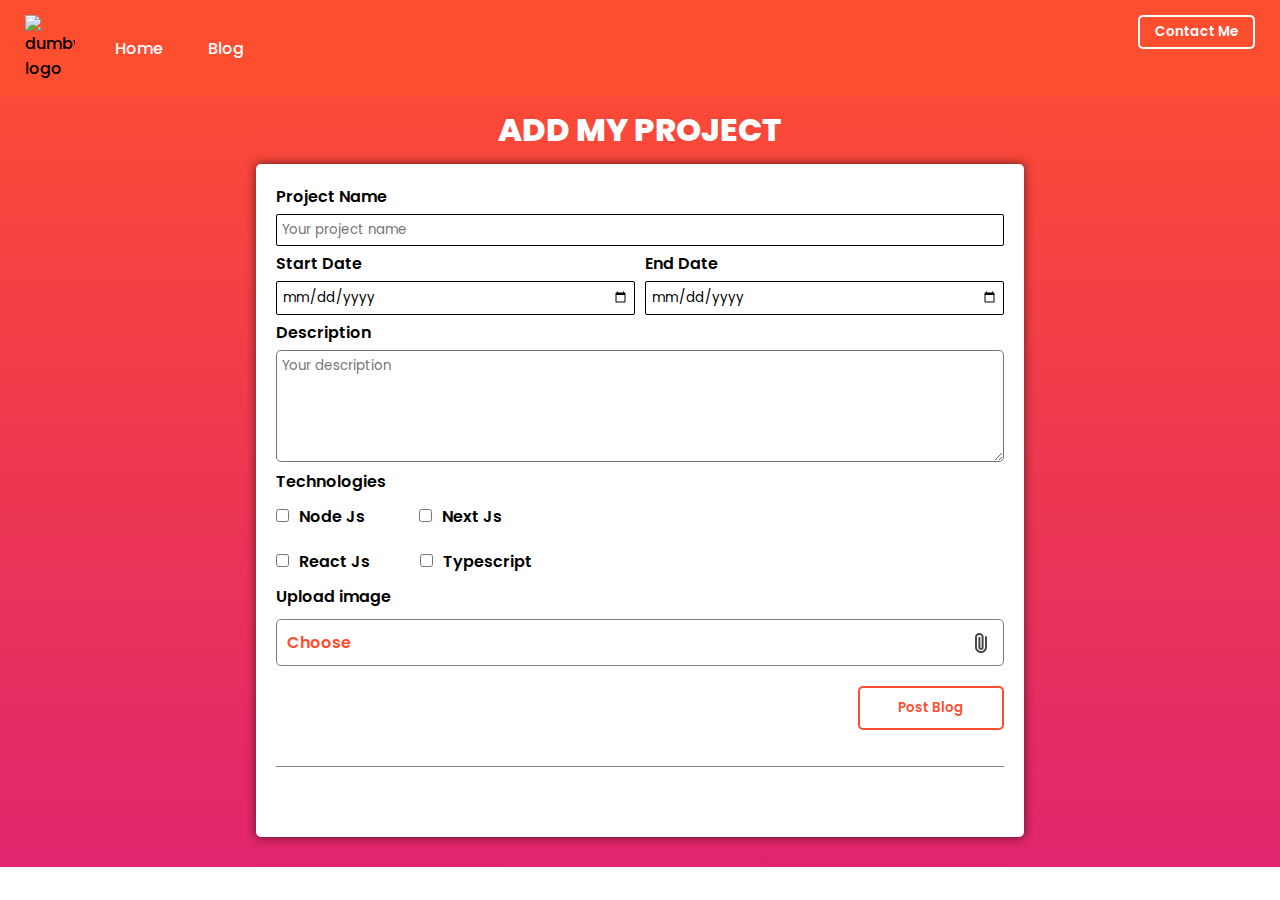
==== html/blog.html @ 6dcd7048 "Update 4 post blog" ====
<!DOCTYPE html>
<html lang="en">

<head>
    <meta charset="UTF-8">
    <meta name="viewport" content="width=device-width, initial-scale=1.0">
    <title>Document</title>
    <link rel="stylesheet" href="../assets/css/styles-blog.css">
    <link rel="stylesheet" href="../assets/css/styles-nav.css">
</head>

<body>
    <!-- NAV START -->
    <nav class="navbar">
        <div class="menu">
            <img class="logo" src="https://dumbways.id/assets/images/brandwhite.png" alt="dumbways logo">
            <ul class="menu-ul">
                <li><a href="../index.html">Home</a></li>
                <li><a href="blog.html">Blog</a></li>
            </ul>
        </div>
        <div>
            <button class="contact" onclick="window.location.href='form.html'">Contact Me</button>
        </div>
    </nav>
    <!-- NAV END -->

    <!-- FORM POST START -->
    <h1 class="judul">ADD MY PROJECT</h1>
    <div class="main">
        <form action="" onsubmit="addBlog(event)">
            <div class="form-group">
                <label for="title" class="title">Project Name</label>
                <input class="text" type="text" id="title" placeholder="Your project name">
                <div class="date">
                    <div class="start">
                        <label for="start-date">Start Date</label>
                        <input class="text" type="date" id="start-date">
                    </div>
                    <div class="end">
                        <label for="end-date">End Date</label>
                        <input class="text" type="date" id="end-date">
                    </div>
                </div>
                <label for="content">Description</label>
                <textarea name="content" id="description" cols="30" rows="5" placeholder="Your description"></textarea>

                <label class="tech" for="">Technologies</label>
                <div class="flex-group">
                    <div class="node-next">
                        <label class="node" for="node"><input name="technologies" class="checkbox" type="checkbox" id="node" value="Node Js">Node Js</label>
                        <label class="next" for="next"><input name="technologies" class="checkbox" type="checkbox" id="next" value="Next Js">Next Js</label>
                    </div>

                    <div class="react-ts">
                        <label class="react" for="react"><input name="technologies" class="checkbox" type="checkbox" id="react" value="React Js">React
                            Js</label>
                        <label class="ts" for="ts"><input name="technologies" class="checkbox" type="checkbox" id="ts" value="Typescript">Typescript</label>
                    </div>
                </div>

                <label for="image" class="click">Upload image
                    <div class="group-image click" id="">
                        <label class="file click" for="input-image">Choose</label>
                        <img src="../assets/img/file.png" alt="icon" class="icon click">
                        <input type="file" name="image" id="image" hidden class="click">
                    </div>
                </label>


                <button type="submit" class="submit">Post Blog</button>
            </div>
        </form>
        <!-- FORM POST END -->

        <!-- PROJECT CARD START -->
        <div class="card-group" id="contents">
            <!-- <div id="card" class="blog-list">
                <a href="news-blog.html">
                <img class="picture-blog" src="../assets/img/foto.jpg" alt="picture">
                <h3>Dumpways Mobile App - 2021</h3>
                <p>durasi : 3 bulan</p>
                <ul class="icon-js">
                    <li><svg xmlns="http://www.w3.org/2000/svg" x="0px" y="0px" width="40" height="40"
                            viewBox="0 0 48 48">
                            <path fill="#21a366"
                                d="M24.007,45.419c-0.574,0-1.143-0.15-1.646-0.44l-5.24-3.103c-0.783-0.438-0.401-0.593-0.143-0.682	c1.044-0.365,1.255-0.448,2.369-1.081c0.117-0.067,0.27-0.043,0.39,0.028l4.026,2.389c0.145,0.079,0.352,0.079,0.486,0l15.697-9.061	c0.145-0.083,0.24-0.251,0.24-0.424V14.932c0-0.181-0.094-0.342-0.243-0.432L24.253,5.446c-0.145-0.086-0.338-0.086-0.483,0	L8.082,14.499c-0.152,0.086-0.249,0.255-0.249,0.428v18.114c0,0.173,0.094,0.338,0.244,0.42l4.299,2.483	c2.334,1.167,3.76-0.208,3.76-1.591V16.476c0-0.255,0.2-0.452,0.456-0.452h1.988c0.248,0,0.452,0.196,0.452,0.452v17.886	c0,3.112-1.697,4.9-4.648,4.9c-0.908,0-1.623,0-3.619-0.982l-4.118-2.373C5.629,35.317,5,34.216,5,33.042V14.928	c0-1.179,0.629-2.279,1.646-2.861L22.36,3.002c0.994-0.562,2.314-0.562,3.301,0l15.694,9.069C42.367,12.656,43,13.753,43,14.932	v18.114c0,1.175-0.633,2.271-1.646,2.861L25.66,44.971c-0.503,0.291-1.073,0.44-1.654,0.44">
                            </path>
                            <path fill="#21a366"
                                d="M28.856,32.937c-6.868,0-8.308-3.153-8.308-5.797c0-0.251,0.203-0.452,0.455-0.452h2.028	c0.224,0,0.413,0.163,0.448,0.384c0.306,2.066,1.218,3.108,5.371,3.108c3.308,0,4.715-0.747,4.715-2.502	c0-1.01-0.401-1.76-5.54-2.263c-4.299-0.424-6.955-1.371-6.955-4.809c0-3.167,2.672-5.053,7.147-5.053	c5.026,0,7.517,1.745,7.831,5.493c0.012,0.13-0.035,0.255-0.122,0.35c-0.086,0.09-0.208,0.145-0.334,0.145h-2.039	c-0.212,0-0.397-0.149-0.44-0.354c-0.491-2.173-1.678-2.868-4.904-2.868c-3.611,0-4.031,1.257-4.031,2.2	c0,1.143,0.495,1.477,5.367,2.122c4.825,0.64,7.116,1.544,7.116,4.935c0,3.418-2.853,5.379-7.827,5.379">
                            </path>
                        </svg></li>
                    <li><svg xmlns="http://www.w3.org/2000/svg" x="0px" y="0px" width="40" height="40"
                            viewBox="0 0 48 48">
                            <path fill="#212121"
                                d="M18.974,31.5c0,0.828-0.671,1.5-1.5,1.5s-1.5-0.672-1.5-1.5v-14c0-0.653,0.423-1.231,1.045-1.43 c0.625-0.198,1.302,0.03,1.679,0.563l16.777,23.704C40.617,36.709,44,30.735,44,24c0-11-9-20-20-20S4,13,4,24s9,20,20,20 c3.192,0,6.206-0.777,8.89-2.122L18.974,22.216V31.5z M28.974,16.5c0-0.828,0.671-1.5,1.5-1.5s1.5,0.672,1.5,1.5v13.84l-3-4.227 V16.5z">
                            </path>
                        </svg></li>
                    <li><svg xmlns="http://www.w3.org/2000/svg" x="0px" y="0px" width="40" height="40"
                            viewBox="0 0 80 80">
                            <path fill="#8bb7f0"
                                d="M46.5,40c0,3.593-2.907,6.5-6.5,6.5s-6.5-2.907-6.5-6.5s2.907-6.5,6.5-6.5S46.5,36.407,46.5,40z">
                            </path>
                            <path fill="#4e7ab5"
                                d="M40,47c-3.859,0-7-3.14-7-7s3.141-7,7-7s7,3.14,7,7S43.859,47,40,47z M40,34c-3.309,0-6,2.691-6,6 s2.691,6,6,6s6-2.691,6-6S43.309,34,40,34z">
                            </path>
                            <g>
                                <path fill="#8bb7f0"
                                    d="M24.474,75.503c-1.711,0-3.269-0.392-4.632-1.164c-2.28-1.293-3.856-3.521-4.686-6.62 c-0.965-3.607-0.85-8.398,0.332-13.878C5.956,50.562,0.5,45.531,0.5,40c0-5.532,5.455-10.562,14.987-13.84 c-1.182-5.481-1.298-10.272-0.333-13.879c0.83-3.1,2.406-5.328,4.685-6.62c1.362-0.772,2.921-1.164,4.632-1.164 c4.388,0,9.891,2.73,15.531,7.698c5.64-4.963,11.141-7.691,15.524-7.691c1.711,0,3.269,0.392,4.632,1.164 c2.277,1.291,3.854,3.515,4.684,6.611c0.966,3.606,0.85,8.398-0.333,13.88C74.043,29.437,79.5,34.468,79.5,40 s-5.457,10.563-14.991,13.842c1.182,5.481,1.298,10.272,0.332,13.878c-0.83,3.097-2.405,5.321-4.68,6.612 c-1.364,0.772-2.923,1.164-4.633,1.164c-4.386,0-9.889-2.728-15.527-7.689C34.361,72.774,28.859,75.503,24.474,75.503z M19.337,55.006c-0.991,4.717-1.102,8.747-0.316,11.679c0.542,2.026,1.481,3.431,2.794,4.175c0.753,0.427,1.648,0.644,2.659,0.644 c3.394,0,7.862-2.282,12.621-6.437c-2.385-2.402-4.713-5.121-6.928-8.091C26.336,56.56,22.696,55.898,19.337,55.006z M42.906,65.065c4.758,4.151,9.227,6.431,12.621,6.432c1.011,0,1.906-0.217,2.661-0.644c1.309-0.742,2.246-2.144,2.787-4.167 c0.786-2.934,0.676-6.963-0.315-11.679c-3.362,0.892-7.003,1.554-10.833,1.97C47.613,59.947,45.288,62.665,42.906,65.065z M35.566,57.393c1.452,1.776,2.938,3.433,4.434,4.94c1.492-1.506,2.979-3.163,4.43-4.94C42.939,57.464,41.454,57.5,40,57.5 C38.545,57.5,37.059,57.464,35.566,57.393z M32.349,53.179C34.844,53.392,37.417,53.5,40,53.5c2.585,0,5.155-0.108,7.646-0.32 c1.486-2.084,2.903-4.268,4.214-6.495c1.268-2.155,2.461-4.404,3.547-6.686c-1.083-2.276-2.275-4.524-3.546-6.684 c-1.308-2.222-2.725-4.406-4.215-6.495C45.157,26.608,42.587,26.5,40,26.5c-2.588,0-5.159,0.108-7.647,0.321 c-1.49,2.086-2.909,4.27-4.219,6.495c-1.27,2.159-2.462,4.407-3.546,6.686c1.082,2.274,2.274,4.522,3.545,6.684 C29.437,48.901,30.854,51.084,32.349,53.179z M57.491,44.779c-0.706,1.346-1.438,2.666-2.185,3.934 c-0.753,1.282-1.554,2.568-2.386,3.836c2.374-0.366,4.645-0.835,6.771-1.4C59.101,49.1,58.362,46.963,57.491,44.779z M20.304,51.148c2.127,0.564,4.397,1.034,6.768,1.4c-0.837-1.276-1.638-2.563-2.386-3.835c-0.745-1.267-1.478-2.585-2.183-3.931 C21.636,46.956,20.898,49.091,20.304,51.148z M59.816,40c1.528,3.391,2.773,6.743,3.708,9.977C70.926,47.373,75.5,43.574,75.5,40 s-4.574-7.373-11.976-9.977C62.591,33.257,61.345,36.609,59.816,40z M16.472,30.025C9.073,32.628,4.5,36.427,4.5,40 c0,3.574,4.573,7.373,11.974,9.976c0.934-3.235,2.179-6.587,3.705-9.974C18.652,36.614,17.407,33.262,16.472,30.025z M20.303,28.852c0.594,2.054,1.332,4.19,2.2,6.368c0.704-1.342,1.436-2.661,2.184-3.932c0.752-1.279,1.553-2.565,2.388-3.836 C24.701,27.817,22.431,28.287,20.303,28.852z M52.922,27.451c0.837,1.277,1.638,2.563,2.386,3.837 c0.746,1.267,1.479,2.586,2.185,3.932c0.869-2.177,1.607-4.313,2.201-6.369C57.564,28.286,55.294,27.816,52.922,27.451z M24.471,8.497c-1.011,0-1.905,0.216-2.657,0.644c-1.312,0.744-2.252,2.149-2.795,4.175c-0.785,2.935-0.675,6.964,0.317,11.679 c3.36-0.892,7.002-1.555,10.834-1.971c2.217-2.971,4.545-5.688,6.927-8.088C32.337,10.779,27.866,8.497,24.471,8.497z M49.828,23.023c3.83,0.416,7.471,1.078,10.833,1.97c0.992-4.716,1.103-8.746,0.316-11.68c-0.542-2.022-1.48-3.424-2.79-4.166 c-0.754-0.427-1.649-0.644-2.661-0.644c-3.393,0-7.86,2.281-12.619,6.433C45.287,17.335,47.613,20.053,49.828,23.023z M40,22.5 c1.454,0,2.939,0.036,4.431,0.107c-1.45-1.774-2.936-3.43-4.429-4.938c-1.497,1.51-2.982,3.166-4.432,4.938 C37.061,22.536,38.546,22.5,40,22.5z">
                                </path>
                                <path fill="#4e7ab5"
                                    d="M24.471,4.997c4.494,0,9.996,2.91,15.532,7.867c5.535-4.953,11.034-7.86,15.524-7.86 c1.623,0,3.099,0.37,4.386,1.099c2.156,1.222,3.652,3.343,4.446,6.306c1.077,3.917,0.851,8.74-0.434,14.08 C73.147,29.57,79,34.431,79,40s-5.853,10.43-15.076,13.512c1.341,5.773,1.566,10.726,0.434,14.079 c-0.794,2.962-2.289,5.084-4.443,6.306C58.626,74.627,57.455,75,55.833,75c-0.001,0-0.416,0-0.417,0 c-4.492,0-9.882-2.91-15.416-7.861c-5.535,4.956-11.035,7.864-15.527,7.864c-1.623,0-3.099-0.37-4.386-1.099 c-2.158-1.225-3.655-3.349-4.448-6.314c-1.19-3.717-0.95-8.603,0.434-14.079C6.852,50.429,1,45.569,1,40 c0-5.568,5.852-10.429,15.072-13.511C15.385,23.43,14.946,20.59,14.931,18c-0.012-2.046,0.267-3.949,0.707-5.59 c0.794-2.966,2.29-5.09,4.448-6.314C21.372,5.366,22.848,4.997,24.471,4.997 M18.958,25.614c3.477-0.955,7.338-1.677,11.483-2.117 c2.382-3.21,4.875-6.096,7.386-8.584c-4.872-4.346-9.616-6.917-13.356-6.917c-1.099,0-2.075,0.238-2.904,0.709 c-1.433,0.813-2.452,2.32-3.031,4.481C17.678,16.388,17.873,20.716,18.958,25.614 M61.039,25.613 c1.085-4.898,1.28-9.227,0.422-12.429c-0.578-2.157-1.597-3.661-3.027-4.472c-0.83-0.471-1.809-0.709-2.907-0.709 c-3.737,0-8.478,2.568-13.349,6.91c2.51,2.488,5,5.374,7.38,8.583C53.701,23.936,57.562,24.658,61.039,25.613 M34.477,23.166 c1.802-0.107,3.609-0.2,5.488-0.2c1.879,0,3.755,0.094,5.557,0.2c-1.808-2.279-3.664-4.361-5.521-6.204 C38.144,18.805,36.287,20.887,34.477,23.166 M40,54c2.761,0,5.404-0.121,7.918-0.342c1.519-2.117,2.988-4.365,4.372-6.719 c1.353-2.299,2.577-4.626,3.67-6.939c-1.093-2.313-2.317-4.639-3.669-6.937c-1.385-2.355-2.853-4.602-4.373-6.719 C45.405,26.121,42.762,26,40,26s-5.406,0.121-7.92,0.343c-1.521,2.117-2.991,4.365-4.376,6.719 c-1.352,2.299-2.576,4.626-3.669,6.939c1.093,2.313,2.316,4.639,3.668,6.937c1.385,2.354,2.854,4.602,4.374,6.719 C34.592,53.879,37.237,54,40,54 M57.546,36.413c1.125-2.709,2.056-5.369,2.766-7.913c-2.553-0.702-5.373-1.282-8.428-1.707 c1.028,1.527,2.029,3.11,2.992,4.748C55.83,33.16,56.717,34.788,57.546,36.413 M22.449,36.414c0.828-1.625,1.716-3.253,2.668-4.873 c0.964-1.638,1.966-3.22,2.995-4.747c-3.055,0.424-5.875,1.005-8.428,1.707C20.394,31.045,21.325,33.704,22.449,36.414 M63.188,50.622C71.264,47.886,76,43.866,76,40s-4.736-7.886-12.812-10.622c-0.953,3.405-2.269,6.983-3.92,10.621 C60.919,43.638,62.235,47.216,63.188,50.622 M16.81,50.621c0.952-3.404,2.267-6.982,3.918-10.619 c-1.651-3.638-2.967-7.217-3.919-10.622C8.734,32.116,4,36.135,4,40C4,43.866,8.735,47.885,16.81,50.621 M51.884,53.207 c3.055-0.424,5.875-1.004,8.428-1.707c-0.711-2.544-1.642-5.204-2.766-7.914c-0.829,1.625-1.717,3.253-2.67,4.873 C53.913,50.097,52.912,51.68,51.884,53.207 M28.109,53.206c-1.028-1.527-2.029-3.109-2.993-4.746 c-0.952-1.619-1.839-3.246-2.667-4.87c-1.124,2.708-2.054,5.367-2.764,7.91C22.237,52.201,25.056,52.781,28.109,53.206 M24.474,72.003c3.739,0,8.481-2.57,13.352-6.914c-2.513-2.489-5.005-5.376-7.388-8.587c-4.143-0.439-8.002-1.161-11.478-2.116 c-1.084,4.898-1.279,9.226-0.422,12.428c0.578,2.16,1.598,3.667,3.03,4.48C22.396,71.765,23.375,72.003,24.474,72.003 M55.527,71.997L55.527,71.997c1.099,0,2.076-0.238,2.907-0.709c1.43-0.811,2.447-2.315,3.024-4.473 c0.858-3.203,0.663-7.531-0.421-12.428c-3.477,0.955-7.337,1.677-11.481,2.116c-2.38,3.21-4.871,6.096-7.381,8.585 C47.046,69.428,51.788,71.996,55.527,71.997 M40,63.04c1.857-1.844,3.713-3.927,5.522-6.206c-1.801,0.107-3.559,0.333-5.439,0.333 c-1.881,0-3.807-0.226-5.609-0.333C36.284,59.114,38.142,61.197,40,63.04 M24.116,4.072c-1.799,0-3.085,0.338-4.523,1.153 c-2.399,1.361-4.055,3.691-4.921,6.926c-0.96,3.587-0.877,8.302,0.236,13.681C5.419,29.189,0,34.325,0,40 c0,5.676,5.42,10.811,14.909,14.168c-1.113,5.379-1.196,10.094-0.235,13.681c0.865,3.233,2.52,5.563,4.921,6.926 c1.44,0.816,3.17,1.163,4.968,1.163c4.487,0,9.753-2.535,15.438-7.466c5.684,4.926,11.039,7.524,15.525,7.525 c1.799,0,3.441-0.413,4.881-1.229c2.397-1.359,4.051-3.686,4.916-6.917c0.961-3.588,0.878-8.303-0.235-13.681 C74.579,50.812,80,45.676,80,40s-5.42-10.812-14.911-14.169c1.114-5.38,1.196-10.095,0.235-13.682 c-0.866-3.231-2.521-5.558-4.919-6.917c-1.439-0.815-3.081-1.229-4.879-1.229c-4.485,0-9.839,2.599-15.524,7.527 c-5.686-4.932-11.066-7.461-15.554-7.461L24.116,4.072z M19.72,24.377c-0.462-2.324-0.772-4.502-0.789-6.412 c-0.015-1.72,0.221-3.217,0.57-4.521c0.507-1.892,1.368-3.194,2.559-3.87c0.676-0.384,1.5-0.644,2.423-0.644 c3.181,0,7.367,2.178,11.883,6.034c-2.221,2.273-4.392,4.819-6.466,7.585C26.315,22.949,22.897,23.562,19.72,24.377L19.72,24.377z M43.638,14.966c4.515-3.853,8.711-5.963,11.888-5.963c0.924,0,1.737,0.195,2.414,0.579c1.189,0.674,2.049,1.973,2.555,3.861 c0.874,2.818,0.761,6.564-0.218,10.933c-3.177-0.814-6.594-1.428-10.178-1.826C48.026,19.785,45.857,17.239,43.638,14.966 L43.638,14.966z M36.673,22.06c1.096-1.3,2.209-2.53,3.328-3.678c1.119,1.148,2.231,2.378,3.326,3.678 C42.208,22.02,41.095,22,40,22S37.793,22.02,36.673,22.06L36.673,22.06z M32.625,27.3c2.405-0.199,4.883-0.341,7.375-0.341 c2.491,0,4.969,0.142,7.373,0.341c1.432,2.019,2.796,4.126,4.056,6.269c1.222,2.078,2.373,4.239,3.423,6.43 c-1.051,2.192-2.202,4.354-3.424,6.432c-1.261,2.144-2.624,4.25-4.056,6.269c-2.403,0.199-4.881,0.466-7.372,0.466 c-2.493,0-4.972-0.268-7.378-0.467c-1.433-2.018-2.797-4.125-4.058-6.269c-1.222-2.077-2.372-4.238-3.422-6.43 c1.05-2.192,2.201-4.354,3.423-6.432C29.827,31.425,31.192,29.318,32.625,27.3L32.625,27.3z M57.422,34.024 c-0.549-1.018-1.112-2.018-1.683-2.99c-0.57-0.969-1.167-1.942-1.785-2.909c1.774,0.302,3.485,0.663,5.114,1.08 C58.601,30.771,58.05,32.383,57.422,34.024L57.422,34.024z M20.928,29.205c1.629-0.417,3.34-0.778,5.114-1.08 c-0.619,0.967-1.216,1.94-1.786,2.908c-0.571,0.972-1.134,1.972-1.683,2.99C21.945,32.384,21.395,30.772,20.928,29.205 L20.928,29.205z M60.365,39.999c1.415-3.162,2.587-6.292,3.49-9.326C70.758,33.192,75,36.721,75,40s-4.242,6.808-11.145,9.327 C62.951,46.292,61.78,43.161,60.365,39.999L60.365,39.999z M16.142,49.326C9.241,46.807,5,43.278,5,40s4.241-6.807,11.141-9.326 c0.903,3.035,2.074,6.165,3.489,9.327C18.216,43.162,17.045,46.292,16.142,49.326L16.142,49.326z M53.953,51.876 c0.618-0.968,1.216-1.941,1.785-2.909c0.572-0.972,1.135-1.973,1.684-2.991c0.628,1.641,1.178,3.254,1.646,4.821 C57.438,51.212,55.727,51.574,53.953,51.876L53.953,51.876z M20.929,50.795c0.467-1.566,1.017-3.177,1.644-4.816 c0.548,1.017,1.111,2.017,1.682,2.988c0.569,0.968,1.166,1.94,1.785,2.908C24.267,51.572,22.557,51.211,20.929,50.795 L20.929,50.795z M24.474,71.003c-0.924,0-1.736-0.195-2.413-0.579c-1.19-0.676-2.051-1.977-2.557-3.869 c-0.831-2.845-0.737-6.592,0.218-10.933c3.176,0.814,6.592,1.428,10.175,1.826c2.075,2.766,4.246,5.313,6.468,7.588 C31.85,68.893,27.653,71.004,24.474,71.003L24.474,71.003L24.474,71.003z M50.098,57.45c3.584-0.399,7.001-1.012,10.178-1.826 c1.105,4.74,1.192,8.518,0.217,10.932c-0.505,1.889-1.364,3.188-2.552,3.861c-0.678,0.384-1.49,0.579-2.413,0.579v1l-0.001-1 c-3.18,0-7.377-2.11-11.891-5.961C45.856,62.762,48.025,60.216,50.098,57.45L50.098,57.45z M40,61.62 c-1.12-1.148-2.234-2.379-3.33-3.68C37.79,57.98,38.904,58,40,58c1.095,0,2.208-0.02,3.327-0.06 C42.232,59.241,41.119,60.472,40,61.62L40,61.62z">
                                </path>
                            </g>
                        </svg></li>
                    <li><svg xmlns="http://www.w3.org/2000/svg" x="0px" y="0px" width="40" height="40"
                            viewBox="0 0 48 48">
                            <rect width="36" height="36" x="6" y="6" fill="#1976d2"></rect>
                            <polygon fill="#fff"
                                points="27.49,22 14.227,22 14.227,25.264 18.984,25.264 18.984,40 22.753,40 22.753,25.264 27.49,25.264">
                            </polygon>
                            <path fill="#fff"
                                d="M39.194,26.084c0,0-1.787-1.192-3.807-1.192s-2.747,0.96-2.747,1.986 c0,2.648,7.381,2.383,7.381,7.712c0,8.209-11.254,4.568-11.254,4.568V35.22c0,0,2.152,1.622,4.733,1.622s2.483-1.688,2.483-1.92 c0-2.449-7.315-2.449-7.315-7.878c0-7.381,10.658-4.469,10.658-4.469L39.194,26.084z">
                            </path>
                        </svg></li>
                </ul>
                <p>App that used for dumpways student, it was deployed and can downloaded on playstore. Happy download
                </p>
                <div class="btn">
                    <button class="edit">edit</button>
                    <button class="delete">delete</button>
                </div>
            </a>
            </div> -->
        </div>
        <!-- PROJECT CARD END -->
    </div>
    <script src="../assets/js/script-blog.js"></script>
</body>

</html>
---- assets/css/styles-blog.css ----
@import url('https://fonts.googleapis.com/css2?family=Bebas+Neue&family=Caveat:wght@500&family=Indie+Flower&family=Inter:wght@200;400;600;700&family=Lato:wght@300;400&family=Poppins:wght@200;300;400&family=Raleway:wght@400;700&display=swap');

* {
    padding: 0;
    margin: 0;
    box-sizing: border-box;
    font-family: Poppins, Arial, Helvetica, sans-serif;
}

body {
    background: linear-gradient(to top, rgb(224, 37, 109), rgb(254, 78, 48));
    height: 100%;
    background-repeat: no-repeat;
}

.judul {
    text-align: center;
    color: white;
    font-weight: 800;
    margin-top: 10px;
}

.main {
    background-color: white;
    width: 60vw;
    height: 100%;
    margin: 10px auto 30px auto;
    padding: 20px 20px 30px 20px;
    display: flex;
    flex-direction: column;
    box-shadow: 0px 0px 10px 1px rgba(0, 0, 0, .5);
    border-radius: 5px;
    -webkit-border-radius: 5px;
    -moz-border-radius: 5px;
    -ms-border-radius: 5px;
    -o-border-radius: 5px;
}

.form-group {
    border-bottom: 1.9px solid gray;
    padding-bottom: 100px;
    margin-bottom: 40px;
}

.date {
    display: flex;
    justify-content: space-between;
    gap: 10px;
}

.start {
    width: 100%;
}

.end {
    width: 100%;
}

label {
    font-weight: 600;
    margin: 10px 0;
    align-items: start;
}

.text {
    width: 100%;
    padding: 5px;
    margin-top: 5px;
    margin-bottom: 5px;
    border: 1px solid black;
    border-radius: 2px;
    -webkit-border-radius: 2px;
    -moz-border-radius: 2px;
    -ms-border-radius: 2px;
    -o-border-radius: 2px;
}

textarea {
    padding: 5px;
    margin-top: 5px;
    width: 100%;
    border-radius: 5px;
    -webkit-border-radius: 5px;
    -moz-border-radius: 5px;
    -ms-border-radius: 5px;
    -o-border-radius: 5px;
}

.flex-group {
    display: flex;
    flex-direction: column;
}

.node-next, .react-ts {
    display: flex;
    align-items: center;
}

.next, .ts{
    margin-left: 50px;
}

.next {
    margin-left: 53.5px;
}

.checkbox {
    margin-right: 10px;
}

.group-image {
    border: .5px solid grey;
    border-radius: 5px;
    display: flex;
    justify-content: space-between;
    align-items: center;
    margin-top: 10px;
    padding: 0 10px;
}

.file {
    color: rgb(254, 78, 48);
}

.click {
    cursor: pointer;
}

.submit {
    width: 20%;
    padding: 10px;
    margin-top: 20px;
    font-weight: 600;
    border: 2.5px solid rgb(254, 78, 48);
    color: rgb(254, 78, 48);
    background-color: white;
    float: right;
    cursor: pointer;
    border-radius: 5px;
    -webkit-border-radius: 5px;
    -moz-border-radius: 5px;
    -ms-border-radius: 5px;
    -o-border-radius: 5px;
    transition: .3s ease-in-out;
    -webkit-transition: .3s ease-in-out;
    -moz-transition: .3s ease-in-out;
    -ms-transition: .3s ease-in-out;
    -o-transition: .3s ease-in-out;
}

.submit:hover {
    border: 2.5px solid rgb(254, 78, 48);
    background-color: rgb(254, 78, 48);
    color: white;
}

.card-group {
    display: flex;
    justify-content: center;
    align-items: center;
    flex-wrap: wrap;
}

.card-group a {
    text-decoration: none;
    color: black;
}

.blog-list {
    background-color: white;
    width: 300px;
    margin: 20px 10px;
    padding: 20px 20px 30px 20px;
    /* display: flex; */
    /* flex-direction: column; */
    box-shadow: 0px 0px 10px 1px rgba(0, 0, 0, .5);
    border-radius: 5px;
    -webkit-border-radius: 5px;
    -moz-border-radius: 5px;
    -ms-border-radius: 5px;
    -o-border-radius: 5px;
}

.picture-blog {
    width: 100%;
    display: flex;
    flex-wrap: wrap;
    object-fit: cover;
    /* align-items: center; */
    /* margin: auto; */
    border-radius: 5px;
    -webkit-border-radius: 5px;
    -moz-border-radius: 5px;
    -ms-border-radius: 5px;
    -o-border-radius: 5px;
}

.edit, .delete {
    width: 100%;
    padding: 5px;
    margin-top: 20px;
    font-weight: 600;
    font-size: 18px;
    border: 2.5px solid rgb(254, 78, 48);
    color: rgb(254, 78, 48);
    background-color: white;
    cursor: pointer;
    border-radius: 5px;
    -webkit-border-radius: 5px;
    -moz-border-radius: 5px;
    -ms-border-radius: 5px;
    -o-border-radius: 5px;
    transition: .3s ease-in-out;
    -webkit-transition: .3s ease-in-out;
    -moz-transition: .3s ease-in-out;
    -ms-transition: .3s ease-in-out;
    -o-transition: .3s ease-in-out;
}

.icon-js {
    display: flex;
    list-style: none;
    margin: 10px 0;
    gap: 5px;
}

.btn {
    display: flex;
    gap: .5em;
}

.edit:hover, .delete:hover {
    border: 2.5px solid rgb(254, 78, 48);
    background-color: rgb(254, 78, 48);
    color: white;
}
---- assets/css/styles-nav.css ----
@import url('https://fonts.googleapis.com/css2?family=Bebas+Neue&family=Caveat:wght@500&family=Indie+Flower&family=Inter:wght@200;400;600;700&family=Lato:wght@300;400&family=Poppins:wght@200;300;400&family=Raleway:wght@400;700&display=swap');

* {
    margin: 0;
    padding: 0;
    font-family: Poppins, Arial, Helvetica, sans-serif;
}

.navbar {
    font-weight: 500;
    background-color: rgb(254,78,48);
    display: flex;
    padding: 15px;
    justify-content: space-between;
}

.menu {
    display: flex;
    gap: 30px;

}

.logo {
    width: 50px;
    margin-left: 10px;
}

.menu-ul {
    display: flex;
    list-style: none;
    gap: 25px;
    align-items: center;
}

.menu-ul li a {
    text-decoration: none;
    padding: 10px;
    color: white;
    border-bottom: 2.5px solid rgba(0, 0, 0, 0);
    transition: .3s ease-in-out;
    -webkit-transition: .3s ease-in-out;
    -moz-transition: .3s ease-in-out;
    -ms-transition: .3s ease-in-out;
    -o-transition: .3s ease-in-out;
}

.menu-ul li a:hover {
    border-bottom: 2.5px solid white;
    padding: 10px;
    opacity: 1;
}

.contact {
    background-color: rgb(254,78,48);
    color: white;
    padding: 5px 15px;
    border: 2.2px solid white;
    margin-right: 10px;
    font-weight: 600;
    cursor: pointer;
    align-items: center;
    border-radius: 5px;
    -webkit-border-radius: 5px;
    -moz-border-radius: 5px;
    -ms-border-radius: 5px;
    -o-border-radius: 5px;
    transition: .3s ease-in-out;
    -webkit-transition: .3s ease-in-out;
    -moz-transition: .3s ease-in-out;
    -ms-transition: .3s ease-in-out;
    -o-transition: .3s ease-in-out;
}

.contact:hover {
    background-color: white;
    border-color: white;
    color: rgb(254,78,48);
}
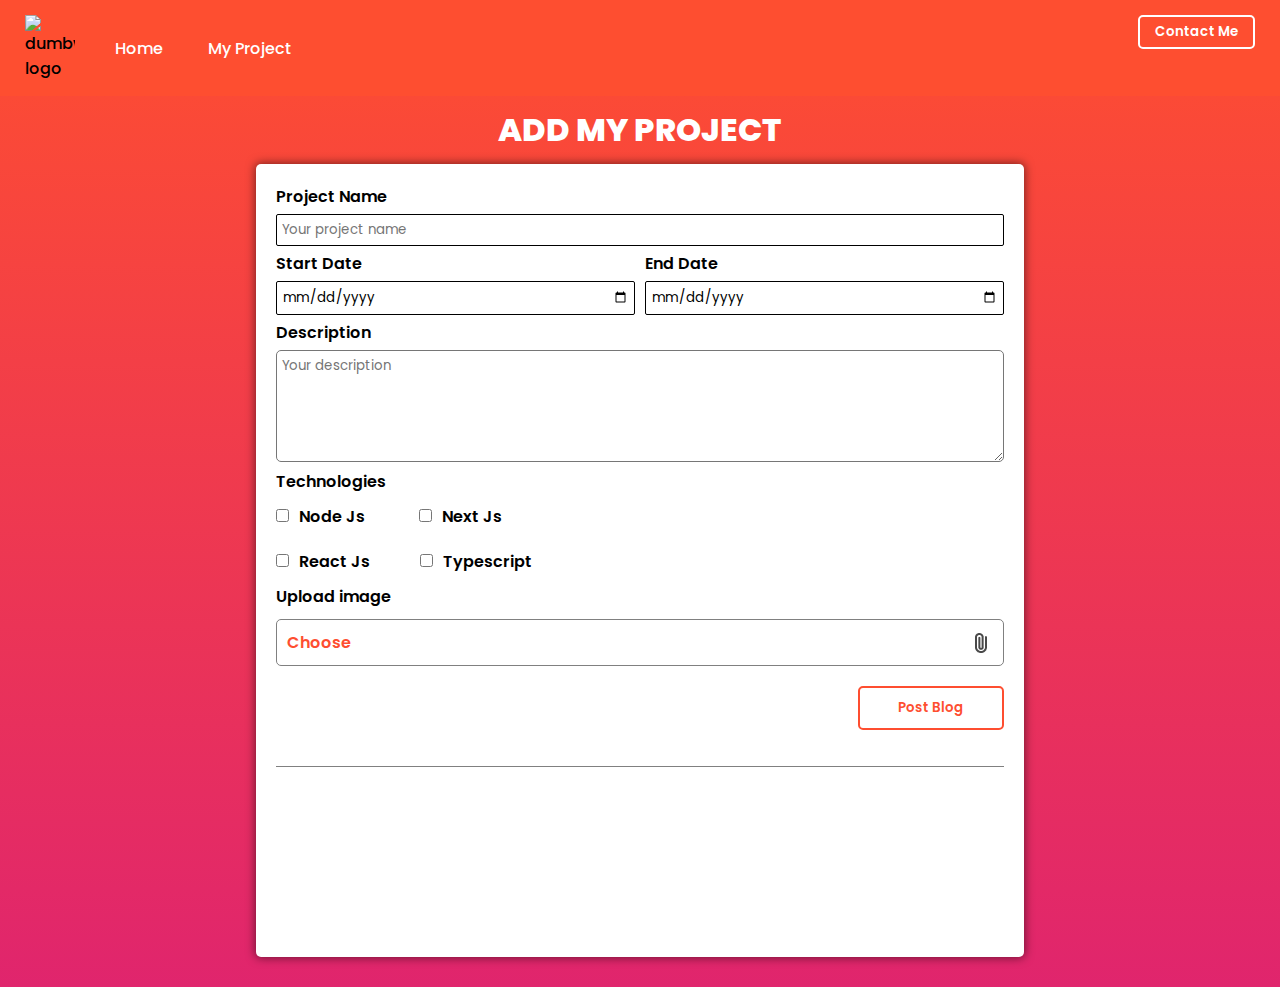
==== commit dfc997ab: "Update 4 My Project page" ====
--- a/html/blog.html
+++ b/html/blog.html
@@ -16,7 +16,7 @@
             <img class="logo" src="https://dumbways.id/assets/images/brandwhite.png" alt="dumbways logo">
             <ul class="menu-ul">
                 <li><a href="../index.html">Home</a></li>
-                <li><a href="blog.html">Blog</a></li>
+                <li><a href="blog.html">My Project</a></li>
             </ul>
         </div>
         <div>
--- a/assets/css/styles-blog.css
+++ b/assets/css/styles-blog.css
@@ -25,7 +25,7 @@
     width: 60vw;
     height: 100%;
     margin: 10px auto 30px auto;
-    padding: 20px 20px 30px 20px;
+    padding: 20px 20px 150px 20px;
     display: flex;
     flex-direction: column;
     box-shadow: 0px 0px 10px 1px rgba(0, 0, 0, .5);
